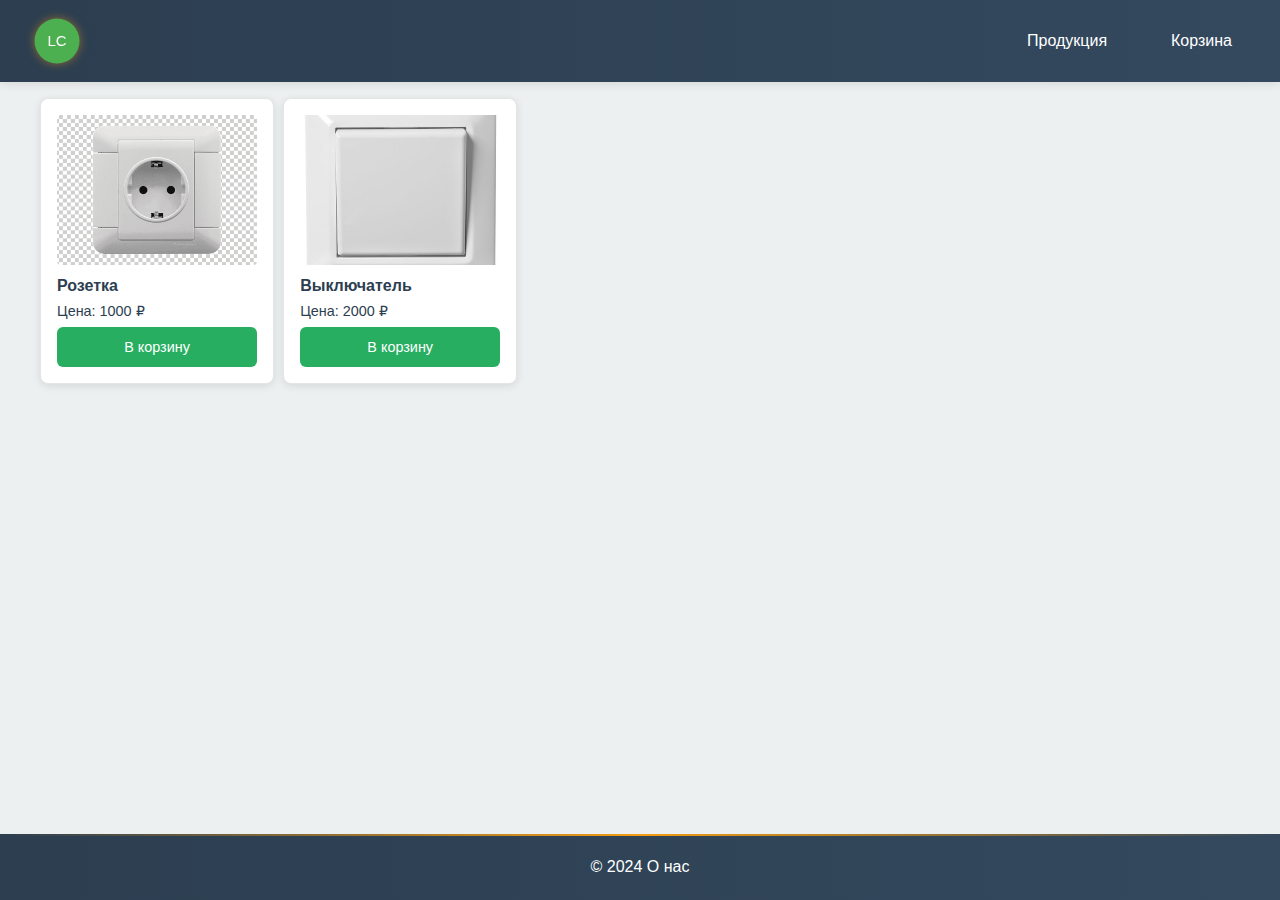
==== index.html @ 16d4ce0d "Add files via upload" ====
<!DOCTYPE html>
<html lang="en">
<head>
    <meta charset="UTF-8">
    <meta name="viewport" content="width=device-width, initial-scale=1.0">
    <title>Продукция</title>
    <link rel="stylesheet" href="style.css">
</head>
<body>
    <header>
        <a href="index.html" class="logo-container">
            <svg class="logo" viewBox="0 0 100 100" width="50" height="50">
                <circle cx="50" cy="50" r="45" fill="#4CAF50"/>
                <text x="50" y="60" text-anchor="middle" fill="white" font-size="30">LC</text>
            </svg>
        </a>
        <nav>
            <a href="index.html">Продукция</a>
            <a href="cart.html">Корзина</a>
        </nav>
    </header>

    <div class="products-container">
        <div class="product-card">
            <img src="images/socket.png" alt="Розетка">
            <h3>Розетка</h3>
            <p>Цена: 1000 ₽</p>
            <button onclick="addToCart(1)">В корзину</button>
        </div>
        <div class="product-card">
            <img src="images/switch.jpg" alt="Выключатель">
            <h3>Выключатель</h3>
            <p>Цена: 2000 ₽</p>
            <button onclick="addToCart(2)">В корзину</button>
        </div>
    </div>

    <footer>
        <a href="about.html">© 2024 О нас</a>
    </footer>
    <script src="script.js"></script>
</body>
</html>
---- style.css ----
/* Основные цвета для электрики */
:root {
    --primary-color: #2c3e50;    /* Темно-синий */
    --accent-color: #f39c12;     /* Оранжевый (как электрические искры) */
    --light-gray: #ecf0f1;       /* Светло-серый */
    --dark-gray: #34495e;        /* Темно-серый */
    --white: #ffffff;
    --success: #27ae60;          /* Зеленый для кнопок */
}

/* Общие стили */
html, body {
    height: 100%;
    margin: 0;
    background-color: var(--light-gray);
}

body {
    display: flex;
    flex-direction: column;
    min-height: 100vh;
    font-family: 'Roboto', Arial, sans-serif;
    color: var(--primary-color);
}

/* Стилизация header */
header {
    background: linear-gradient(to right, var(--primary-color), var(--dark-gray));
    color: var(--white);
    padding: 1rem 2rem;
    box-shadow: 0 2px 10px rgba(0, 0, 0, 0.1);
    display: flex;
    justify-content: space-between;
    align-items: center;
    position: sticky;
    top: 0;
    z-index: 1000;
}

.logo-container {
    display: flex;
    align-items: center;
    gap: 1rem;
}

.logo {
    height: 50px;
    filter: drop-shadow(0 0 5px rgba(243, 156, 18, 0.5));
    transition: all 0.3s ease;
}

.logo:hover {
    transform: scale(1.1);
    filter: drop-shadow(0 0 10px var(--accent-color));
}

nav {
    display: flex;
    gap: 2rem;
}

nav a {
    color: var(--white);
    text-decoration: none;
    font-weight: 500;
    padding: 0.5rem 1rem;
    border-radius: 4px;
    transition: all 0.3s ease;
}

nav a:hover {
    background-color: var(--accent-color);
    transform: translateY(-2px);
}

/* Стилизация основного контента */
.products-container {
    display: grid;
    grid-template-columns: repeat(auto-fill, minmax(200px, 1fr));
    gap: 1rem;
    padding: 1rem;
    max-width: 1200px;
    margin: 0 auto;
}

.product-card {
    background: var(--white);
    border-radius: 8px;
    padding: 1rem;
    box-shadow: 0 2px 8px rgba(0, 0, 0, 0.1);
    transition: all 0.3s ease;
    border: 1px solid rgba(0, 0, 0, 0.1);
    width: 200px;
    margin: 0 auto;
}

.product-card img {
    width: 100%;
    height: 150px;
    object-fit: cover;
    border-radius: 4px;
}

.product-card h3 {
    font-size: 1rem;
    margin: 0.5rem 0;
}

.product-card p {
    font-size: 0.9rem;
    margin: 0.5rem 0;
}

.product-card button {
    width: 100%;
    padding: 8px 16px;
    font-size: 0.9rem;
}

.product-card:hover {
    transform: translateY(-5px);
    box-shadow: 0 8px 25px rgba(0, 0, 0, 0.15);
}

.product-card button {
    background-color: var(--success);
    color: var(--white);
    border: none;
    padding: 12px 24px;
    border-radius: 6px;
    font-weight: 500;
    cursor: pointer;
    transition: all 0.3s ease;
}

.product-card button:hover {
    background-color: #219a52;
    transform: scale(1.05);
}

/* Стилизация footer */
footer {
    background: linear-gradient(to right, var(--primary-color), var(--dark-gray));
    color: var(--white);
    padding: 1.5rem;
    margin-top: auto;
    text-align: center;
    position: relative;
}

footer::before {
    content: '';
    position: absolute;
    top: 0;
    left: 0;
    right: 0;
    height: 2px;
    background: linear-gradient(to right, transparent, var(--accent-color), transparent);
}

footer a {
    color: var(--white);
    text-decoration: none;
    font-weight: 500;
    transition: all 0.3s ease;
    padding: 0.5rem 1rem;
    border-radius: 4px;
}

footer a:hover {
    color: var(--accent-color);
}

/* Стили для корзины */
.cart-container {
    background: var(--white);
    max-width: 800px;
    margin: 2rem auto;
    padding: 2rem;
    border-radius: 12px;
    box-shadow: 0 4px 15px rgba(0, 0, 0, 0.1);
}

#checkout-form {
    display: flex;
    flex-direction: column;
    gap: 1rem;
}

#checkout-form input {
    padding: 12px;
    border: 1px solid #ddd;
    border-radius: 6px;
    font-size: 1rem;
}

#checkout-form button {
    background-color: var(--success);
    color: var(--white);
    padding: 12px;
    border: none;
    border-radius: 6px;
    font-weight: 500;
    cursor: pointer;
    transition: all 0.3s ease;
}

#checkout-form button:hover {
    background-color: #219a52;
    transform: scale(1.02);
}

.cart-items-container {
    display: flex;
    flex-direction: column;
    gap: 1rem;
    margin-bottom: 2rem;
}

.cart-item {
    display: flex;
    align-items: center;
    gap: 1rem;
    background: var(--white);
    padding: 1rem;
    border-radius: 8px;
    box-shadow: 0 2px 8px rgba(0, 0, 0, 0.1);
}

.cart-item img {
    width: 80px;
    height: 80px;
    object-fit: cover;
    border-radius: 4px;
}

.cart-item-info {
    flex: 1;
}

.cart-item-info h3 {
    margin: 0;
    font-size: 1.1rem;
}

.cart-item-info p {
    margin: 0.5rem 0;
    color: var(--dark-gray);
}

.remove-btn {
    background-color: #e74c3c;
    color: var(--white);
    border: none;
    padding: 0.5rem 1rem;
    border-radius: 4px;
    cursor: pointer;
    transition: all 0.3s ease;
}

.remove-btn:hover {
    background-color: #c0392b;
    transform: scale(1.05);
}

.cart-total {
    text-align: right;
    padding: 1rem;
    border-top: 2px solid var(--light-gray);
    margin-top: 1rem;
}

.cart-total h3 {
    margin: 0;
    color: var(--primary-color);
}

/* Добавьте эти стили для уведомления */
.notification {
    position: fixed;
    top: 20px;
    right: 20px;
    background-color: var(--success);
    color: white;
    padding: 15px 25px;
    border-radius: 4px;
    box-shadow: 0 4px 12px rgba(0, 0, 0, 0.15);
    z-index: 1000;
    animation: slideIn 0.3s ease-out, fadeOut 0.5s ease-out 2s forwards;
    pointer-events: none;
}

@keyframes slideIn {
    from {
        transform: translateX(100%);
        opacity: 0;
    }
    to {
        transform: translateX(0);
        opacity: 1;
    }
}

@keyframes fadeOut {
    from {
        opacity: 1;
    }
    to {
        opacity: 0;
    }
}

/* Стили для разметки корзины */
.cart-layout {
    display: grid;
    grid-template-columns: 1fr 1fr;
    gap: 2rem;
    max-width: 1200px;
    margin: 2rem auto;
    padding: 0 1rem;
}

.cart-left, .cart-right {
    background: var(--white);
    border-radius: 12px;
    padding: 2rem;
    box-shadow: 0 4px 15px rgba(0, 0, 0, 0.1);
}

/* Стили для пустой корзины (левый блок) */
.empty-cart {
    text-align: center;
    padding: 2rem;
    position: relative;
    overflow: hidden;
}

.empty-cart::before {
    content: '🛒';
    font-size: 4rem;
    display: block;
    margin-bottom: 1rem;
    opacity: 0.2;
}

.empty-cart p {
    color: var(--dark-gray);
    font-size: 1.4rem;
    margin-bottom: 1.5rem;
    font-weight: 500;
}

/* Стили для правого блока при пустой корзине */
.checkout-placeholder {
    text-align: center;
    padding: 2rem;
    color: var(--dark-gray);
    opacity: 0.7;
}

.checkout-placeholder h2 {
    margin-bottom: 1rem;
    color: var(--primary-color);
}

/* Стили для формы оформления заказа */
#checkout-form {
    display: flex;
    flex-direction: column;
    gap: 1rem;
}

#checkout-form h2 {
    color: var(--primary-color);
    margin-bottom: 1rem;
    text-align: center;
}

#checkout-form input {
    padding: 12px;
    border: 1px solid var(--light-gray);
    border-radius: 6px;
    font-size: 1rem;
}

#checkout-form button {
    background: linear-gradient(135deg, var(--accent-color), #e67e22);
    color: var(--white);
    padding: 12px;
    border: none;
    border-radius: 6px;
    font-weight: 500;
    cursor: pointer;
    transition: all 0.3s ease;
}

#checkout-form button:hover {
    transform: translateY(-2px);
    box-shadow: 0 4px 15px rgba(243, 156, 18, 0.3);
}

/* Адаптивность для мобильных устройств */
@media (max-width: 768px) {
    .cart-layout {
        grid-template-columns: 1fr;
    }
}
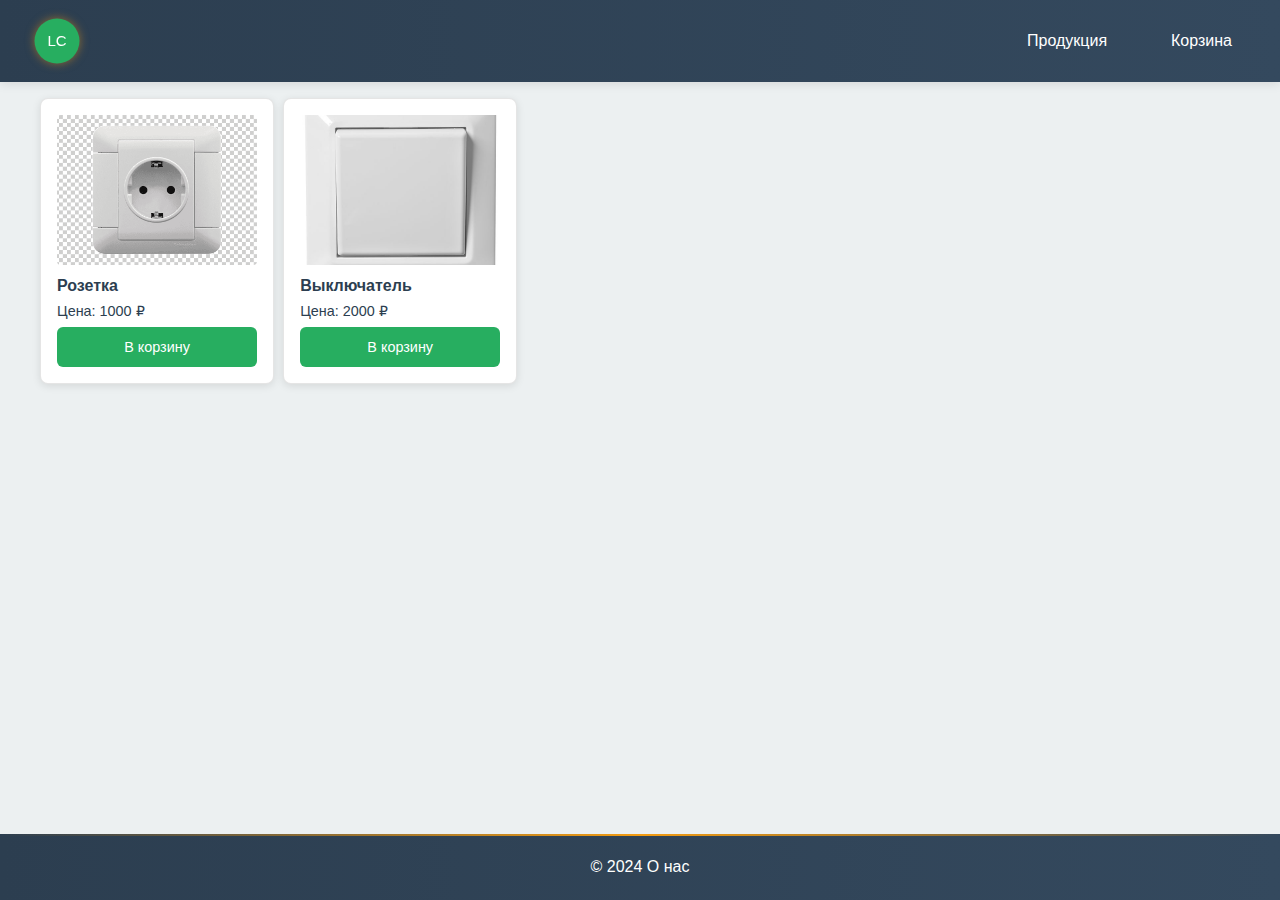
==== commit 5f5a948d: "Рефакторинг: добавлены комментарии и улучшена структура кода" ====
--- a/index.html
+++ b/index.html
@@ -10,7 +10,7 @@
     <header>
         <a href="index.html" class="logo-container">
             <svg class="logo" viewBox="0 0 100 100" width="50" height="50">
-                <circle cx="50" cy="50" r="45" fill="#4CAF50"/>
+                <circle cx="50" cy="50" r="45" fill="var(--success)"/>
                 <text x="50" y="60" text-anchor="middle" fill="white" font-size="30">LC</text>
             </svg>
         </a>
--- a/style.css
+++ b/style.css
@@ -1,14 +1,15 @@
-/* Основные цвета для электрики */
+/* Определение основных цветов сайта */
 :root {
     --primary-color: #2c3e50;    /* Темно-синий */
-    --accent-color: #f39c12;     /* Оранжевый (как электрические искры) */
+    --accent-color: #f39c12;     /* Оранжевый */
     --light-gray: #ecf0f1;       /* Светло-серый */
     --dark-gray: #34495e;        /* Темно-серый */
     --white: #ffffff;
-    --success: #27ae60;          /* Зеленый для кнопок */
-}
-
-/* Общие стили */
+    --success: #27ae60;          /* Зеленый */
+    --danger: #e74c3c;           /* Красный */
+}
+
+/* Базовые стили для всего сайта */
 html, body {
     height: 100%;
     margin: 0;
@@ -275,21 +276,39 @@
     color: var(--primary-color);
 }
 
-/* Добавьте эти стили для уведомления */
+/* Стили для уведомлений */
 .notification {
     position: fixed;
     top: 20px;
     right: 20px;
     background-color: var(--success);
-    color: white;
+    color: var(--white);
     padding: 15px 25px;
     border-radius: 4px;
     box-shadow: 0 4px 12px rgba(0, 0, 0, 0.15);
     z-index: 1000;
-    animation: slideIn 0.3s ease-out, fadeOut 0.5s ease-out 2s forwards;
-    pointer-events: none;
-}
-
+    animation: slideIn 0.3s ease-out;
+    cursor: pointer;
+    transition: opacity 0.3s ease;
+}
+
+/* Стили для таймера в уведомлении */
+.notification-timer {
+    position: absolute;
+    top: -8px;
+    right: -8px;
+    width: 20px;
+    height: 20px;
+    background-color: var(--accent-color);
+    border-radius: 50%;
+    display: flex;
+    align-items: center;
+    justify-content: center;
+    font-size: 0.8em;
+    font-weight: bold;
+}
+
+/* Анимация появления уведомления */
 @keyframes slideIn {
     from {
         transform: translateX(100%);
@@ -301,15 +320,6 @@
     }
 }
 
-@keyframes fadeOut {
-    from {
-        opacity: 1;
-    }
-    to {
-        opacity: 0;
-    }
-}
-
 /* Стили для разметки корзины */
 .cart-layout {
     display: grid;
@@ -352,15 +362,20 @@
 
 /* Стили для правого блока при пустой корзине */
 .checkout-placeholder {
+    background: var(--white);
+    padding: 2rem;
+    border-radius: 8px;
     text-align: center;
-    padding: 2rem;
+}
+
+.checkout-placeholder h2 {
+    color: var(--primary-color);
+    margin-bottom: 1rem;
+}
+
+.checkout-placeholder p {
     color: var(--dark-gray);
-    opacity: 0.7;
-}
-
-.checkout-placeholder h2 {
-    margin-bottom: 1rem;
-    color: var(--primary-color);
+    font-size: 1.1rem;
 }
 
 /* Стили для формы оформления заказа */
